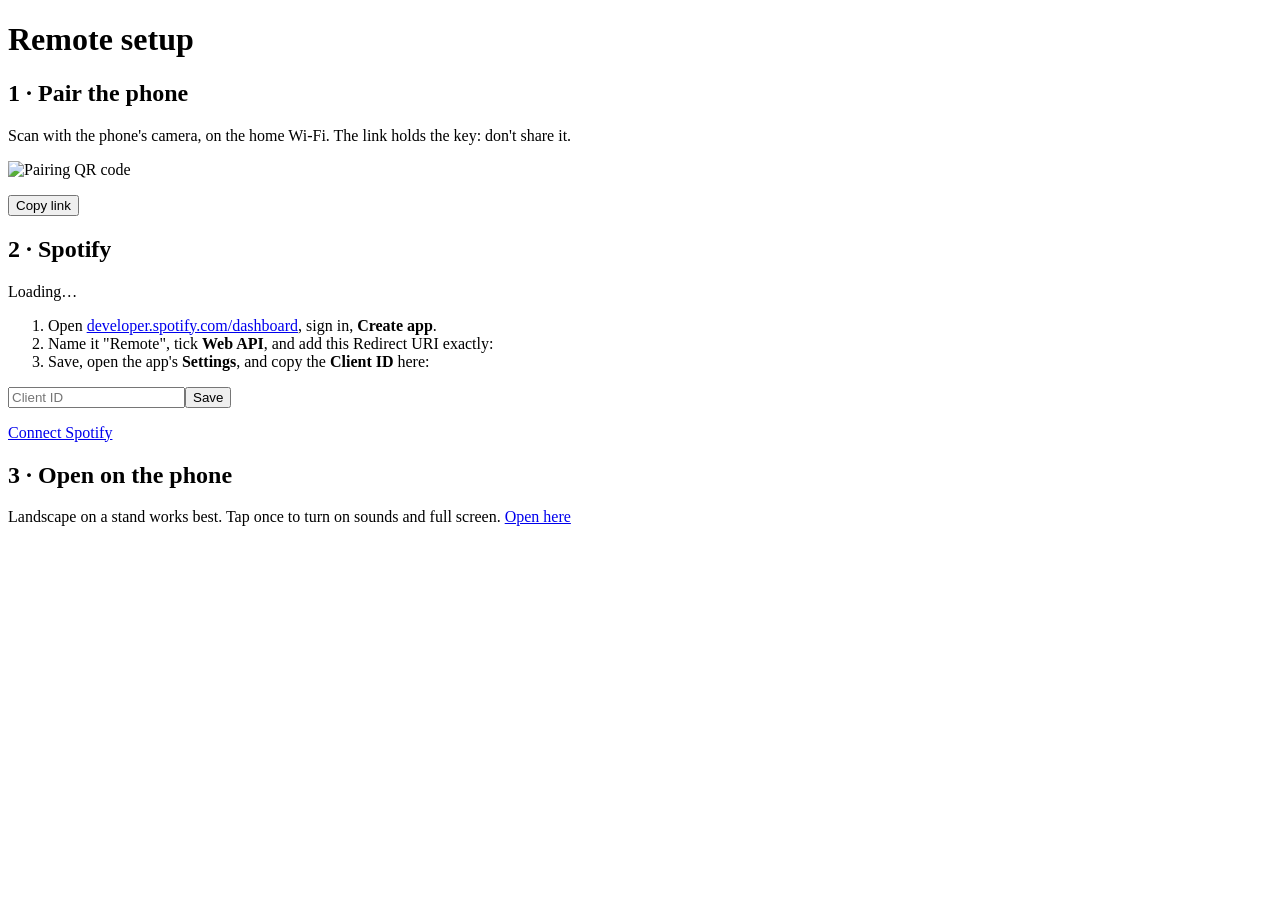
==== web/setup.html @ 506330c7 "Remote: phone page with clock, Claude Code sessions (allow/deny, sound alerts) and Spotify controls " ====
<!doctype html>
<html lang="en">
<head>
<meta charset="utf-8">
<meta name="viewport" content="width=device-width, initial-scale=1">
<title>Remote setup</title>
<link rel="icon" href="/icon.svg">
<link rel="stylesheet" href="/app.css">
</head>
<body class="setup">
<main class="setup-main">
  <h1><span class="spark"></span> Remote setup</h1>
  <section class="card pad">
    <h2>1 · Pair the phone</h2>
    <p class="muted">Scan with the phone's camera, on the home Wi-Fi. The link holds the key: don't share it.</p>
    <div class="pairbox">
      <img id="qr" src="/api/pair-qr.svg" alt="Pairing QR code" width="200" height="200">
      <div><code id="pairUrl"></code><p><button class="chip" id="copy">Copy link</button></p></div>
    </div>
  </section>
  <section class="card pad">
    <h2>2 · Spotify</h2>
    <div id="spState" class="muted">Loading…</div>
    <ol class="steps" id="spSteps">
      <li>Open <a href="https://developer.spotify.com/dashboard" target="_blank" rel="noopener">developer.spotify.com/dashboard</a>, sign in, <b>Create app</b>.</li>
      <li>Name it "Remote", tick <b>Web API</b>, and add this Redirect URI exactly: <code id="redirect"></code></li>
      <li>Save, open the app's <b>Settings</b>, and copy the <b>Client ID</b> here:</li>
    </ol>
    <form id="cidForm" class="cid"><input id="cid" placeholder="Client ID" autocomplete="off" spellcheck="false"><button class="chip">Save</button></form>
    <p><a class="btn allow inline" id="connect" href="/spotify/login">Connect Spotify</a> <button class="chip" id="disconnect" hidden>Disconnect</button></p>
  </section>
  <section class="card pad">
    <h2>3 · Open on the phone</h2>
    <p class="muted">Landscape on a stand works best. Tap once to turn on sounds and full screen. <a href="/">Open here</a></p>
  </section>
</main>
<div class="toast" id="toast" hidden></div>
<script src="/setup.js"></script>
</body>
</html>
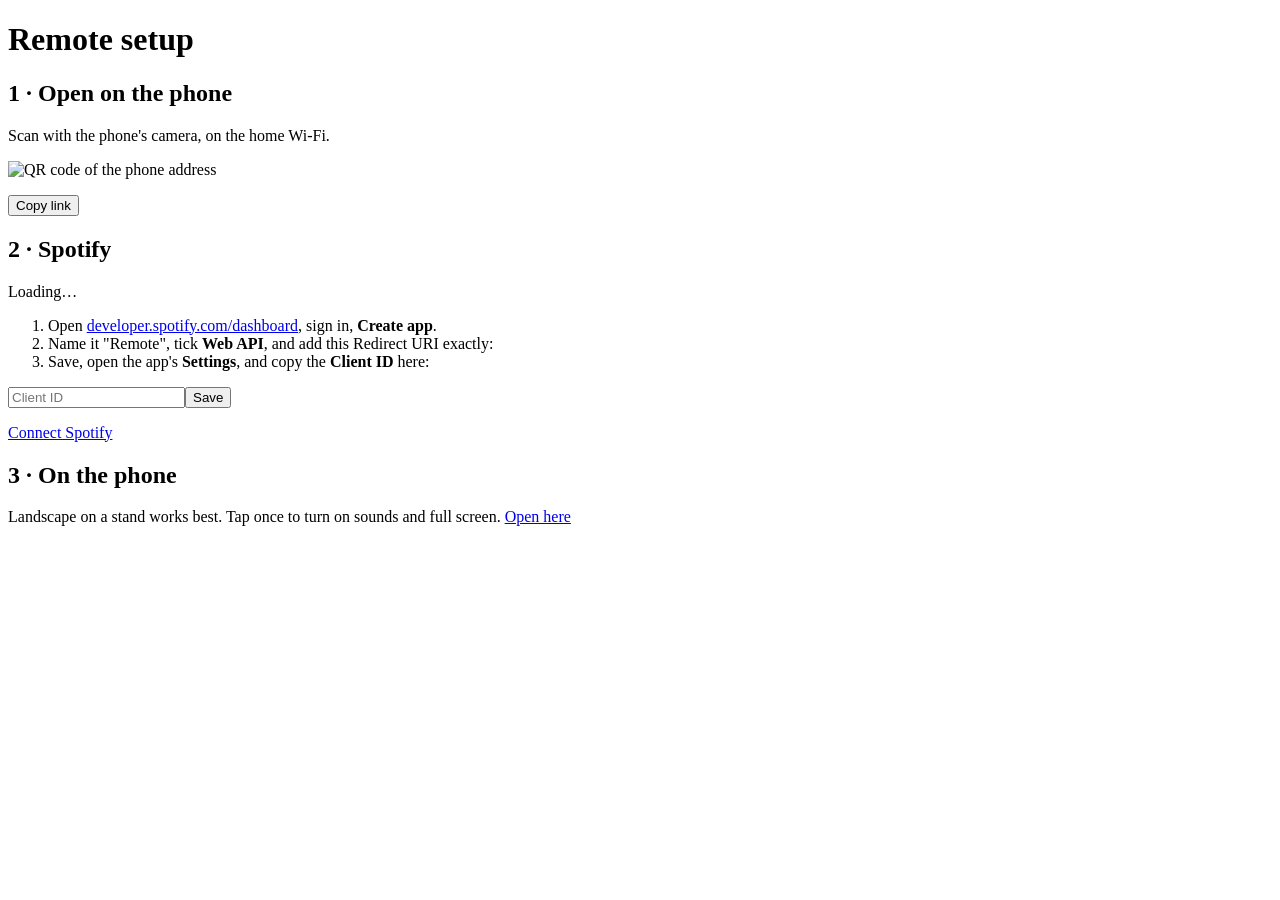
==== commit 11ec2efa: "Open on the home network: drop pairing; keep the hook key, add a host check against DNS rebinding Co" ====
--- a/web/setup.html
+++ b/web/setup.html
@@ -11,10 +11,10 @@
 <main class="setup-main">
   <h1><span class="spark"></span> Remote setup</h1>
   <section class="card pad">
-    <h2>1 · Pair the phone</h2>
-    <p class="muted">Scan with the phone's camera, on the home Wi-Fi. The link holds the key: don't share it.</p>
+    <h2>1 · Open on the phone</h2>
+    <p class="muted">Scan with the phone's camera, on the home Wi-Fi.</p>
     <div class="pairbox">
-      <img id="qr" src="/api/pair-qr.svg" alt="Pairing QR code" width="200" height="200">
+      <img id="qr" src="/api/phone-qr.svg" alt="QR code of the phone address" width="200" height="200">
       <div><code id="pairUrl"></code><p><button class="chip" id="copy">Copy link</button></p></div>
     </div>
   </section>
@@ -30,7 +30,7 @@
     <p><a class="btn allow inline" id="connect" href="/spotify/login">Connect Spotify</a> <button class="chip" id="disconnect" hidden>Disconnect</button></p>
   </section>
   <section class="card pad">
-    <h2>3 · Open on the phone</h2>
+    <h2>3 · On the phone</h2>
     <p class="muted">Landscape on a stand works best. Tap once to turn on sounds and full screen. <a href="/">Open here</a></p>
   </section>
 </main>
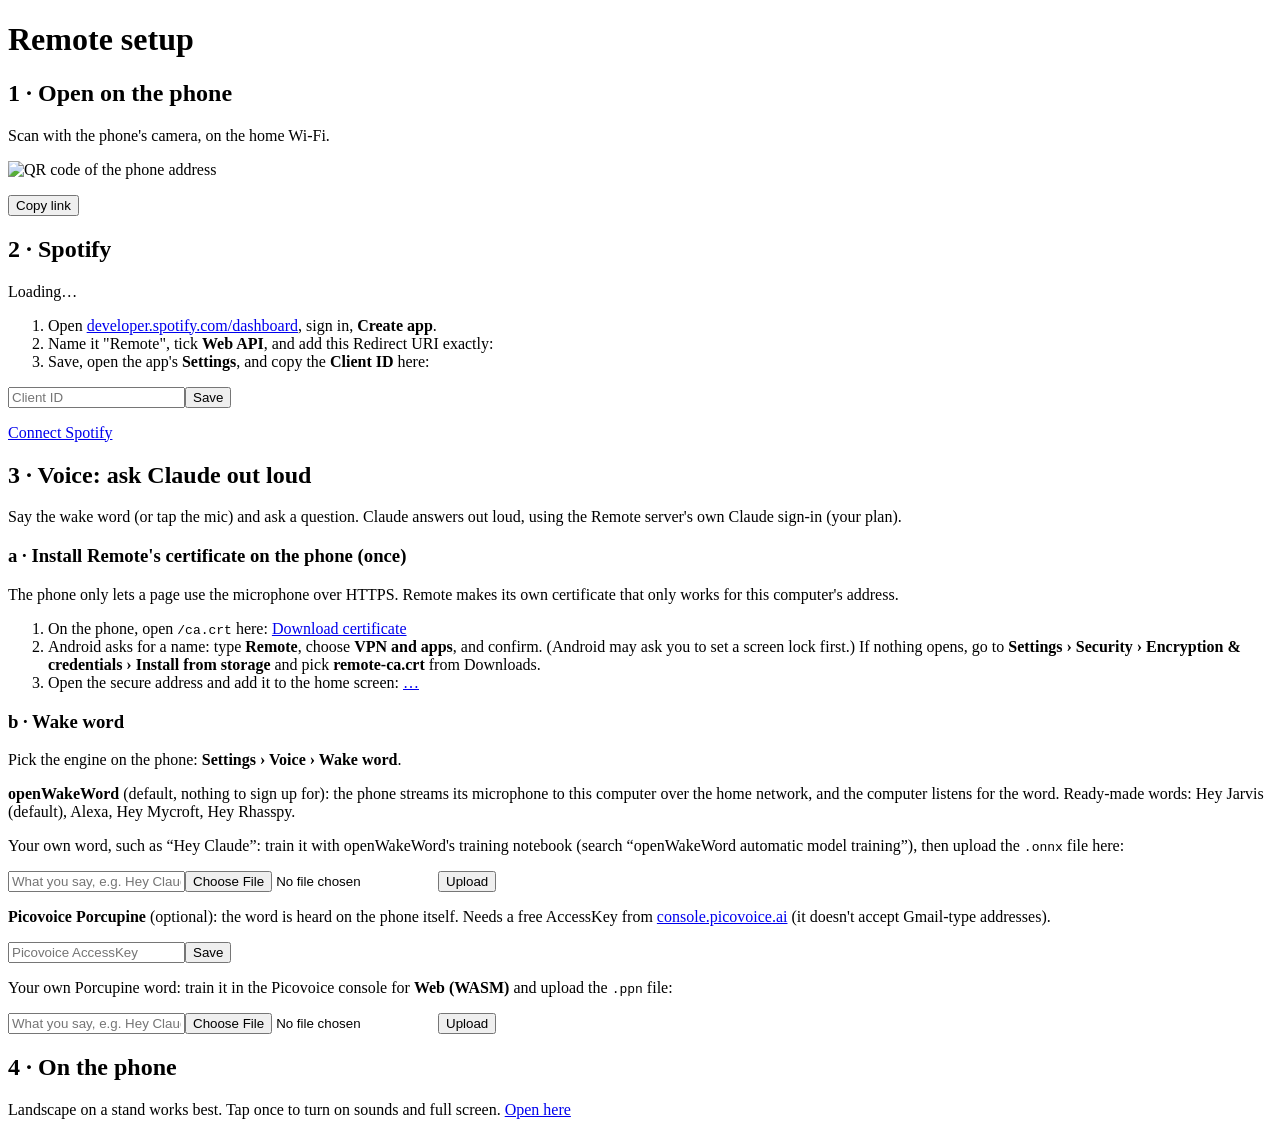
==== commit cbb5d9e9: "Voice, wake words, Claude quotas, email/calendar for linked phones - Voice questions: wake word (ope" ====
--- a/web/setup.html
+++ b/web/setup.html
@@ -28,9 +28,42 @@
     </ol>
     <form id="cidForm" class="cid"><input id="cid" placeholder="Client ID" autocomplete="off" spellcheck="false"><button class="chip">Save</button></form>
     <p><a class="btn allow inline" id="connect" href="/spotify/login">Connect Spotify</a> <button class="chip" id="disconnect" hidden>Disconnect</button></p>
+    <div id="phoneFinish" hidden>
+      <ol class="steps" start="4">
+        <li><b>Connect Spotify</b> opens Spotify in a new tab. Sign in and tap <b>Agree</b>.</li>
+        <li>That tab then shows a page that can't load (an address starting <code>http://127.0.0.1</code>). That's expected.</li>
+        <li>Copy the whole address from that tab's address bar, come back here and paste it:</li>
+      </ol>
+      <form id="finishForm" class="cid"><input id="cbUrl" placeholder="http://127.0.0.1:8796/spotify/callback?code=…" autocomplete="off" spellcheck="false" inputmode="url"><button class="chip">Finish</button></form>
+    </div>
+  </section>
+  <section class="card pad" id="voice">
+    <h2>3 · Voice: ask Claude out loud</h2>
+    <p class="muted">Say the wake word (or tap the mic) and ask a question. Claude answers out loud, using the Remote server's own Claude sign-in (your plan).</p>
+    <h3>a · Install Remote's certificate on the phone (once)</h3>
+    <p class="muted">The phone only lets a page use the microphone over HTTPS. Remote makes its own certificate that only works for this computer's address.</p>
+    <ol class="steps">
+      <li>On the phone, open <code id="caLink">/ca.crt</code> here: <a class="chip inline" href="/ca.crt" id="caBtn">Download certificate</a></li>
+      <li>Android asks for a name: type <b>Remote</b>, choose <b>VPN and apps</b>, and confirm. (Android may ask you to set a screen lock first.) If nothing opens, go to <b>Settings › Security › Encryption &amp; credentials › Install from storage</b> and pick <b>remote-ca.crt</b> from Downloads.</li>
+      <li>Open the secure address and add it to the home screen: <a class="chip inline" id="secureLink" href="#">…</a></li>
+    </ol>
+    <p class="muted" id="secureState"></p>
+    <h3>b · Wake word</h3>
+    <p class="muted">Pick the engine on the phone: <b>Settings › Voice › Wake word</b>.</p>
+    <p class="muted"><b>openWakeWord</b> (default, nothing to sign up for): the phone streams its microphone to this computer over the home network, and the computer listens for the word. Ready-made words: Hey Jarvis (default), Alexa, Hey Mycroft, Hey Rhasspy.</p>
+    <p class="muted">Your own word, such as “Hey Claude”: train it with openWakeWord's training notebook (search “openWakeWord automatic model training”), then upload the <code>.onnx</code> file here:</p>
+    <form id="owwForm" class="cid upload"><input id="owwLabel" placeholder="What you say, e.g. Hey Claude" autocomplete="off"><input id="owwFile" type="file" accept=".onnx"><button class="chip">Upload</button></form>
+    <p class="muted" id="owwState"></p>
+    <p><button class="chip" id="owwRemove" hidden>Remove my openWakeWord model</button></p>
+    <p class="muted"><b>Picovoice Porcupine</b> (optional): the word is heard on the phone itself. Needs a free AccessKey from <a href="https://console.picovoice.ai/" target="_blank" rel="noopener">console.picovoice.ai</a> (it doesn't accept Gmail-type addresses).</p>
+    <form id="keyForm" class="cid"><input id="pvKey" placeholder="Picovoice AccessKey" autocomplete="off" spellcheck="false"><button class="chip">Save</button></form>
+    <p class="muted" id="pvState"></p>
+    <p class="muted">Your own Porcupine word: train it in the Picovoice console for <b>Web (WASM)</b> and upload the <code>.ppn</code> file:</p>
+    <form id="ppnForm" class="cid upload"><input id="ppnLabel" placeholder="What you say, e.g. Hey Claude" autocomplete="off"><input id="ppnFile" type="file" accept=".ppn"><button class="chip">Upload</button></form>
+    <p><button class="chip" id="ppnRemove" hidden>Remove my Porcupine word</button></p>
   </section>
   <section class="card pad">
-    <h2>3 · On the phone</h2>
+    <h2>4 · On the phone</h2>
     <p class="muted">Landscape on a stand works best. Tap once to turn on sounds and full screen. <a href="/">Open here</a></p>
   </section>
 </main>
